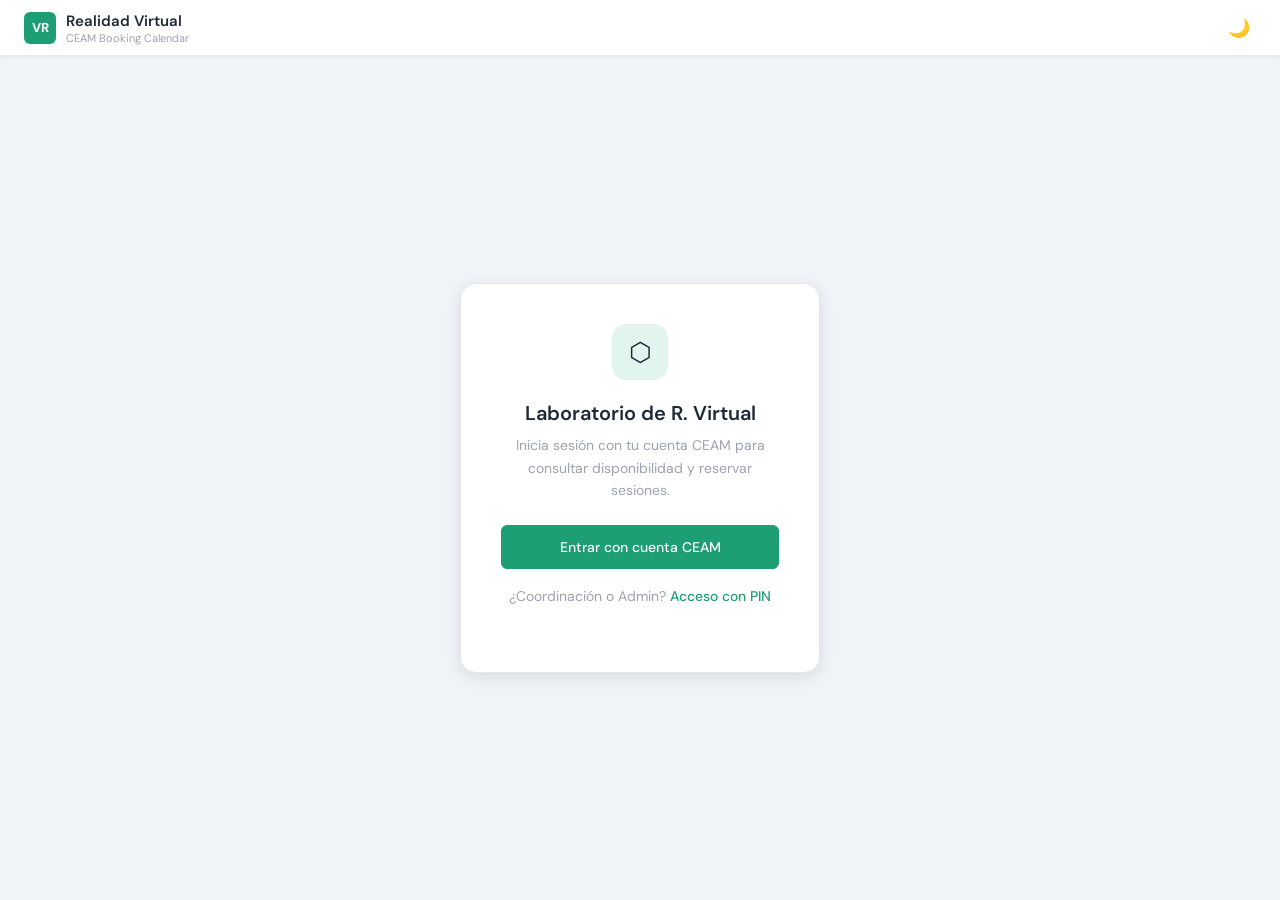
==== index.html @ 09ae4244 "Replace MSAL script source with local file" ====
<!DOCTYPE html>
<html lang="es">
<head>
<meta charset="UTF-8"/>
<meta name="viewport" content="width=device-width,initial-scale=1.0"/>
<title>R. Virtual · CUAM</title>
<link rel="manifest" href="manifest.json"/>
<meta name="theme-color" content="#1D9E75"/>
<meta name="apple-mobile-web-app-capable" content="yes"/>
<link href="https://fonts.googleapis.com/css2?family=DM+Sans:wght@400;500;600&family=DM+Mono:wght@500&display=swap" rel="stylesheet"/>
<link rel="stylesheet" href="style.css"/>
<script>if(localStorage.getItem('vr-dark-mode')==='true')document.documentElement.setAttribute('data-theme','dark');</script>
</head>
<body>

<div class="topbar">
  <div class="brand">
    <div class="brand-icon">VR</div>
    <div>
      <div class="brand-title">Realidad Virtual</div>
      <div class="brand-sub">CEAM Booking Calendar</div>
    </div>
  </div>
  <div class="topbar-right">
    <button class="btn-theme" id="theme-toggle" title="Cambiar tema">🌙</button>
    <span class="badge-admin hidden" id="admin-badge">Admin</span>
    <button class="btn btn-sm hidden" id="exit-admin-btn">Salir</button>
    <button class="btn btn-sm hidden" id="admin-btn">Admin</button>
  </div>
</div>

<div id="auth-screen">
  <div class="auth-card">
    <div class="auth-icon">⬡</div>
    <h2>Laboratorio de R. Virtual</h2>
    <p>Inicia sesión con tu cuenta CEAM para consultar disponibilidad y reservar sesiones.</p>
    <button class="btn btn-primary" id="btn-msal-login" style="width:100%;padding:12px;font-size:14px">
      Entrar con cuenta CEAM
    </button>
    <div id="auth-error" class="hidden" style="margin-top:12px;font-size:13px;color:var(--red);text-align:center"></div>
    <p class="auth-note">
      ¿Coordinación o Admin?
      <a href="#" id="btn-show-pin" style="color:var(--green);text-decoration:none;font-weight:500">Acceso con PIN</a>
    </p>
  </div>
</div>

<div id="pin-screen" class="hidden">
  <div class="pin-card">
    <h2>Acceso al sistema</h2>
    <p>Ingresa tu PIN de 4 dígitos</p>
    <div class="pin-dots" id="pin-dots">
      <div class="pin-dot" id="d0"></div><div class="pin-dot" id="d1"></div>
      <div class="pin-dot" id="d2"></div><div class="pin-dot" id="d3"></div>
    </div>
    <div class="pin-keypad">
      <button class="pin-key" data-pin="1">1</button>
      <button class="pin-key" data-pin="2">2</button>
      <button class="pin-key" data-pin="3">3</button>
      <button class="pin-key" data-pin="4">4</button>
      <button class="pin-key" data-pin="5">5</button>
      <button class="pin-key" data-pin="6">6</button>
      <button class="pin-key" data-pin="7">7</button>
      <button class="pin-key" data-pin="8">8</button>
      <button class="pin-key" data-pin="9">9</button>
      <button class="pin-key empty"></button>
      <button class="pin-key" data-pin="0">0</button>
      <button class="pin-key del" data-pin="del">⌫</button>
    </div>
    <div class="pin-error" id="pin-error"></div>
    <button id="btn-cancel-pin" style="margin-top:16px;font-size:12px;color:var(--gray-400);background:none;border:none;cursor:pointer;text-decoration:underline;font-family:'DM Sans',sans-serif">Cancelar</button>
  </div>
</div>

<div id="main-app" class="hidden">
  <div class="container">
    <div id="status-bar" class="hidden"></div>
    <div class="view-tabs hidden" id="view-tabs">
      <button class="tab active" id="tab-grid">Vista semanal</button>
      <button class="tab" id="tab-list">Todas las reservas</button>
      <button class="tab" id="tab-stats">📊 Estadísticas</button>
      <button class="tab" id="tab-export" style="margin-left:auto;background:var(--green);color:white;border-color:var(--green)">⬇ Exportar Excel</button>
    </div>
    <div id="view-grid">
      <div class="card" style="padding:16px 20px">
        <div class="week-nav">
          <button class="btn btn-sm" id="btn-prev-week">← Anterior</button>
          <button id="btn-today" class="btn-today">Hoy</button>
          <span class="week-label" id="week-label"></span>
          <button class="btn btn-sm" id="btn-next-week">Siguiente →</button>
        </div>
        <div class="grid-wrap"><div class="grid" id="grid"></div></div>
        <div class="legend">
          <div class="leg-item"><div class="leg-dot leg-dot-free"></div>Disponible</div>
          <div class="leg-item"><div class="leg-dot leg-dot-booked"></div>Reservado</div>
          <div class="leg-item"><div class="leg-dot leg-dot-teaching"></div>No disponible</div>
          <div class="leg-item"><div class="leg-dot" style="background:var(--gray-100)"></div>Periodo pasado</div>
        </div>
        <p class="admin-hint hidden" id="admin-hint">Clic en slot libre para reservar · Coordinación y Admin: clic en reservado para cancelar · Admin: clic derecho en libre para bloquear</p>
      </div>
    </div>
    <div id="view-list" class="hidden">
      <div class="card" id="list-card"></div>
    </div>
    <div id="view-stats" class="hidden">
      <div class="stats-grid" id="stats-grid"></div>
    </div>
  </div>
</div>

<div class="modal-bg hidden" id="modal">
  <div class="modal">
    <h2 id="modal-title">Reservar slot</h2>
    <div class="modal-sub" id="modal-sub"></div>
    <div class="form-row">
      <div class="form-group">
        <label>Profesor <span class="req">*</span></label>
        <select id="f-profesor">
          <option value="">Seleccionar profesor…</option>
        </select>
      </div>
      <div class="form-group" id="f-grupo-row">
        <label>Grupo <span class="req">*</span></label>
        <select id="f-grupo" disabled>
          <option value="">Seleccionar grupo…</option>
        </select>
      </div>
    </div>
    <div class="form-group">
      <label>Materia <span class="req">*</span></label>
      <select id="f-materia" disabled>
        <option value="">Seleccionar materia…</option>
      </select>
    </div>
    <div class="form-row hidden" id="admin-session-row">
      <div class="form-group">
        <label>Tipo de sesión Admin <span class="req">*</span></label>
        <select id="f-admin-type">
          <option value="Mantenimiento">Mantenimiento</option>
          <option value="Planeación">Planeación</option>
          <option value="Otro">Otro</option>
        </select>
      </div>
      <div class="form-group hidden" id="admin-guest-row">
        <label>Profesor invitado <span class="req">*</span></label>
        <select id="f-admin-guest">
          <option value="">Seleccionar profesor…</option>
        </select>
      </div>
    </div>
    <div class="form-group">
      <label>Actividad <span class="req">*</span></label>
      <textarea id="f-actividad" placeholder="Describe la actividad en el laboratorio..."></textarea>
    </div>
    <div class="form-group">
      <label>Aprendizaje esperado / producto <span class="req">*</span></label>
      <textarea id="f-aprendizaje" placeholder="¿Qué esperan aprender o producir?"></textarea>
    </div>
    <div class="form-group">
      <label>Observaciones</label>
      <textarea id="f-observaciones" placeholder="Notas adicionales (opcional)..." style="min-height:48px"></textarea>
    </div>
    <div class="modal-actions">
      <button class="btn" id="btn-close-modal" style="flex:1">Cancelar</button>
      <button class="btn btn-primary" style="flex:1" id="confirm-btn">Confirmar reserva</button>
    </div>
  </div>
</div>

<div class="modal-bg hidden" id="confirm-modal">
  <div class="confirm-modal">
    <h2 id="confirm-title"></h2>
    <div class="modal-sub" id="confirm-message"></div>
    <div class="modal-actions">
      <button class="btn" style="flex:1" id="confirm-cancel-btn">Cancelar</button>
      <button class="btn" style="flex:1" id="confirm-action-btn"></button>
    </div>
  </div>
</div>

<div id="cancel-modal" class="modal-bg hidden">
  <div class="modal" style="width:380px">
    <h2 id="cancel-modal-title">¿Cancelar reserva?</h2>
    <p class="modal-sub" id="cancel-modal-info"></p>
    <div class="form-group">
      <label>Motivo de cancelación <span class="req">*</span></label>
      <textarea id="cancel-reason" placeholder="Escribe el motivo de la cancelación…" rows="3"></textarea>
    </div>
    <div class="modal-actions">
      <button class="btn" style="flex:1" id="btn-close-cancel-modal">Volver</button>
      <button class="btn btn-danger" style="flex:1" id="cancel-confirm-btn">Cancelar reserva</button>
    </div>
  </div>
</div>

<div class="toast" id="toast"></div>

<script>
  if (window.location.hash.includes('code=') || window.location.search.includes('code=')) {
    history.replaceState(null, '', window.location.pathname);
  }
</script>
<script src="/msal-browser.min.js"></script>
<script type="module" src="app.js"></script>
<script>if('serviceWorker' in navigator){navigator.serviceWorker.register('sw.js').catch(()=>{});}</script>
</body>
</html>
---- style.css ----
:root{
  --green:#1D9E75;--green-light:#E1F5EE;--green-mid:#5DCAA5;--green-dark:#0F6E56;
  --purple-light:#EEF2FF;--purple-mid:#AFA9EC;--purple-text:#534AB7;
  --gray-50:#F9FAFB;--gray-100:#F3F4F6;--gray-200:#E5E7EB;
  --gray-400:#9CA3AF;--gray-600:#4B5563;--gray-800:#1F2937;
  --danger:#DC2626;--radius:10px;--radius-sm:6px;
  --shadow:0 1px 3px rgba(0,0,0,0.08);--shadow-md:0 4px 16px rgba(0,0,0,0.10);
}
*{box-sizing:border-box;margin:0;padding:0}
body{font-family:'DM Sans',sans-serif;background:#F0F4F8;color:var(--gray-800);min-height:100vh;font-size:15px}
.topbar{background:white;border-bottom:1px solid var(--gray-200);padding:0 24px;height:56px;display:flex;align-items:center;justify-content:space-between;position:sticky;top:0;z-index:100;box-shadow:var(--shadow)}
.brand{display:flex;align-items:center;gap:10px}
.brand-icon{width:32px;height:32px;background:var(--green);border-radius:var(--radius-sm);display:flex;align-items:center;justify-content:center;color:white;font-size:13px;font-weight:700;letter-spacing:-0.5px}
.brand-title{font-size:15px;font-weight:600}
.brand-sub{font-size:11px;color:var(--gray-400)}
.topbar-right{display:flex;align-items:center;gap:8px}
.badge-admin{font-size:11px;font-weight:600;background:var(--green-light);color:#fff;padding:3px 10px;border-radius:20px}
.btn{padding:7px 14px;border-radius:var(--radius-sm);border:1px solid var(--gray-200);background:white;font-size:14px;font-weight:500;color:var(--gray-600);cursor:pointer;font-family:'DM Sans',sans-serif;transition:all 0.15s}
.btn:hover{background:var(--gray-50);border-color:var(--gray-400)}
.btn-primary{background:var(--green);color:white;border-color:var(--green)}
.btn-primary:hover{background:var(--green-dark);border-color:var(--green-dark)}
.btn-sm{padding:5px 11px;font-size:12px}
.btn:disabled{opacity:0.5;cursor:not-allowed}
.btn-theme{background:none;border:none;cursor:pointer;font-size:18px;padding:4px 6px;border-radius:var(--radius-sm);line-height:1;transition:background 0.15s;font-family:'DM Sans',sans-serif}
.btn-theme:hover{background:var(--gray-100)}
.container{max-width:980px;margin:0 auto;padding:24px 20px}
.card{background:white;border-radius:var(--radius);border:1px solid var(--gray-200);box-shadow:var(--shadow);padding:20px 24px;margin-bottom:16px}
#auth-screen{min-height:calc(100vh - 56px);display:flex;align-items:center;justify-content:center}
.auth-card{background:white;border-radius:16px;border:1px solid var(--gray-200);box-shadow:var(--shadow-md);padding:40px;width:360px;text-align:center}
.auth-icon{width:56px;height:56px;background:var(--green-light);border-radius:14px;display:flex;align-items:center;justify-content:center;margin:0 auto 20px;font-size:26px}
.auth-card h2{font-size:20px;font-weight:600;margin-bottom:8px}
.auth-card p{font-size:14px;color:var(--gray-400);margin-bottom:24px;line-height:1.6}
.auth-note{font-size:12px;color:var(--gray-400);margin-top:16px;line-height:1.5}
#pin-screen{min-height:calc(100vh - 56px);display:flex;align-items:center;justify-content:center}
.pin-card{background:white;border-radius:16px;border:1px solid var(--gray-200);box-shadow:var(--shadow-md);padding:36px 32px;width:300px;text-align:center}
.pin-card h2{font-size:18px;font-weight:600;margin-bottom:6px}
.pin-card p{font-size:13px;color:var(--gray-400);margin-bottom:24px}
.pin-dots{display:flex;gap:14px;justify-content:center;margin-bottom:28px}
.pin-dot{width:14px;height:14px;border-radius:50%;border:2px solid var(--gray-200);background:white;transition:all 0.15s}
.pin-dot.filled{background:var(--green);border-color:var(--green)}
.pin-dot.error{background:var(--danger);border-color:var(--danger)}
.pin-keypad{display:grid;grid-template-columns:repeat(3,1fr);gap:8px}
.pin-key{height:50px;border-radius:var(--radius-sm);border:1px solid var(--gray-200);background:white;font-size:18px;font-weight:500;cursor:pointer;font-family:'DM Mono',monospace;color:var(--gray-800);transition:all 0.1s}
.pin-key:hover{background:var(--gray-50)}
.pin-key:active{transform:scale(0.96)}
.pin-key.del{font-size:14px;font-family:'DM Sans',sans-serif;color:var(--gray-400)}
.pin-key.empty{visibility:hidden}
.pin-error{font-size:12px;color:var(--danger);margin-top:14px;height:16px}
@keyframes shake{0%,100%{transform:translateX(0)}20%{transform:translateX(-8px)}40%{transform:translateX(8px)}60%{transform:translateX(-5px)}80%{transform:translateX(5px)}}
.shake{animation:shake 0.4s ease}
.status-bar{padding:9px 14px;border-radius:var(--radius-sm);font-size:13px;font-weight:500;display:flex;align-items:center;gap:8px;margin-bottom:14px}
.status-ok{background:var(--green-light);border:1px solid #9FE1CB;color:var(--green-dark)}
.status-err{background:#FEE2E2;border:1px solid #FCA5A5;color:#991B1B}
.week-nav{display:flex;align-items:center;gap:12px;margin-bottom:16px}
.week-label{flex:1;text-align:center;font-size:16px;font-weight:600}
.btn-today{background:var(--green);color:white;border:none;border-radius:var(--radius-sm);padding:6px 16px;font-size:12px;font-weight:600;cursor:pointer;font-family:'DM Sans',sans-serif;transition:all 0.15s;white-space:nowrap}
.btn-today:hover{background:var(--green-dark)}
.btn-today:active{transform:scale(0.97)}
.btn-today.at-today{background:var(--gray-200);color:var(--gray-400);cursor:default}
.btn-today.at-today:hover{background:var(--gray-200)}
.grid-wrap{overflow-x:auto}
.grid{display:grid;grid-template-columns:70px repeat(5,minmax(0,1fr));gap:3px;min-width:520px}
.col-head{font-size:14px;font-weight:600;text-align:center;padding:6px 4px 10px;color:var(--gray-400)}
.col-head.today{color:var(--green)}
.col-head.holiday{color:var(--danger)}
.col-date{font-size:11px;font-weight:400;margin-top:2px}
.p-label{font-size:12px;color:var(--gray-400);display:flex;flex-direction:column;align-items:flex-end;justify-content:center;padding-right:8px;height:52px;line-height:1.4}
.p-label .ptime{font-size:10px;opacity:0.7}
.r-label{height:18px;display:flex;align-items:center;justify-content:flex-end;padding-right:8px;font-size:9px;color:var(--gray-400);opacity:0.5}
.slot{height:52px;border-radius:var(--radius-sm);border:1px solid var(--gray-200);display:flex;flex-direction:column;align-items:center;justify-content:center;overflow:hidden;transition:all 0.12s}
.slot-recess{height:18px;border:none;background:transparent}
.slot-free{background:white}
.slot-free.admin{cursor:pointer}
.slot-free.admin:hover{background:var(--green-light);border-color:var(--green)}
.slot-booked{background:#C8F0DE;border-color:#5DCAA5}
.slot-booked.admin{cursor:pointer}
.slot-booked.admin:hover{border-color:var(--green)}
.slot-teaching{background:#DDD6FE;border-color:#8B7FD4;cursor:not-allowed}
.slot-blocked{background:var(--gray-100);border-color:var(--gray-200)}
.slot-blocked.admin{cursor:pointer}
.slot-blocked.admin:hover{background:var(--gray-200)}
.slot-holiday{background:var(--gray-100);opacity:0.4;cursor:not-allowed}
.slot-past{background:repeating-linear-gradient(135deg,#E5E7EB,#E5E7EB 4px,#D1D5DB 4px,#D1D5DB 5px);opacity:0.5;cursor:not-allowed}
.slot-loading{background:var(--gray-50);border-style:dashed}
.s-text{font-size:12px;font-weight:700;text-align:center;padding:0 3px;line-height:1.25;overflow:hidden;white-space:nowrap;text-overflow:ellipsis;max-width:100%}
.s-sub{font-size:10px;font-weight:400;text-align:center;padding:0 3px;line-height:1.2;overflow:hidden;white-space:nowrap;text-overflow:ellipsis;max-width:100%;margin-top:1px}
.slot-booked .s-text{color:var(--green-dark)}
.slot-booked .s-sub{color:var(--green-mid)}
.slot-teaching .s-text{color:var(--purple-text)}
.slot-blocked .s-text{color:var(--gray-400)}
.legend{display:flex;gap:14px;flex-wrap:wrap;margin-top:14px}
.leg-item{display:flex;align-items:center;gap:5px;font-size:12px;color:var(--gray-400)}
.leg-dot{width:10px;height:10px;border-radius:3px;border:1px solid var(--gray-200)}
.leg-dot-free{background:white}
.leg-dot-booked{background:#C8F0DE;border-color:#5DCAA5}
.leg-dot-teaching{background:#DDD6FE;border-color:#8B7FD4}
.admin-hint{font-size:12px;color:var(--gray-400);margin-top:10px;font-style:italic}
.view-tabs{display:flex;gap:6px;margin-bottom:14px}
.tab{padding:6px 14px;border-radius:var(--radius-sm);border:1px solid var(--gray-200);background:white;font-size:12px;font-weight:500;color:var(--gray-400);cursor:pointer;font-family:'DM Sans',sans-serif;transition:all 0.12s}
.tab.active{background:var(--gray-800);color:white;border-color:var(--gray-800)}
.modal-bg{position:fixed;inset:0;background:rgba(0,0,0,0.38);display:flex;align-items:center;justify-content:center;z-index:200;padding:16px}
.modal{background:white;border-radius:14px;box-shadow:var(--shadow-md);padding:24px;width:420px;max-width:100%;max-height:90vh;overflow-y:auto}
.modal h2{font-size:18px;font-weight:600;margin-bottom:4px}
.modal-sub{font-size:12px;color:var(--gray-400);margin-bottom:18px}
.form-row{display:grid;grid-template-columns:1fr 1fr;gap:12px}
.form-group{margin-bottom:12px}
.form-group label{font-size:13px;color:var(--gray-600);display:block;margin-bottom:4px;font-weight:500}
.form-group input,.form-group textarea{width:100%;border:1px solid var(--gray-200);border-radius:var(--radius-sm);padding:8px 10px;font-size:14px;color:var(--gray-800);font-family:'DM Sans',sans-serif;transition:border-color 0.15s;resize:vertical}
.form-group textarea{min-height:64px}
.form-group input:focus,.form-group textarea:focus{outline:none;border-color:var(--green)}
.form-group select{width:100%;border:1px solid var(--gray-200);border-radius:var(--radius-sm);padding:8px 10px;font-size:14px;color:var(--gray-800);font-family:'DM Sans',sans-serif;transition:border-color 0.15s;background:white;appearance:auto;cursor:pointer}
.form-group select:focus{outline:none;border-color:var(--green)}
.form-group select:disabled{background:var(--gray-50);color:var(--gray-400);cursor:not-allowed}
.req{color:var(--danger)}
.modal-actions{display:flex;gap:8px;margin-top:16px}
.booking-row{background:white;border:1px solid var(--gray-200);border-radius:var(--radius-sm);padding:12px 16px;display:flex;align-items:flex-start;justify-content:space-between;gap:12px;margin-bottom:8px}
.b-main{font-size:14px;font-weight:600;color:var(--gray-800)}
.b-meta{font-size:12px;color:var(--gray-400);margin-top:3px;line-height:1.5}
.b-badge{font-size:10px;font-weight:600;background:var(--green-light);color:var(--green-dark);padding:2px 8px;border-radius:20px;white-space:nowrap}
.b-actions{display:flex;align-items:center;gap:6px;flex-shrink:0;margin-top:2px}
.toast{position:fixed;bottom:24px;left:50%;transform:translateX(-50%);color:white;padding:10px 20px;border-radius:8px;font-size:13px;font-weight:500;box-shadow:var(--shadow-md);opacity:0;transition:opacity 0.25s;pointer-events:none;white-space:nowrap;z-index:300}
.toast.show{opacity:1}
.toast-ok{background:var(--green)}
.toast-err{background:var(--danger)}
.spinner{width:14px;height:14px;border:2px solid rgba(255,255,255,0.4);border-top-color:white;border-radius:50%;animation:spin 0.7s linear infinite;display:inline-block;vertical-align:middle}
@keyframes spin{to{transform:rotate(360deg)}}
.hidden{display:none!important}
[data-theme="dark"]{--green-light:#1a3a2e;--green-mid:#4db884;--green-dark:#5DCAA5;--purple-light:#2a2545;--purple-mid:#AFA9EC;--purple-text:#AFA9EC;--gray-50:#1A1D27;--gray-100:#252836;--gray-200:#2A2D37;--gray-600:#C9CDD5;--gray-800:#E5E7EB;--shadow:0 1px 3px rgba(0,0,0,0.3);--shadow-md:0 4px 16px rgba(0,0,0,0.4)}
[data-theme="dark"] body{background:#0F1117}
[data-theme="dark"] .topbar{background:#1A1D27;border-bottom-color:#2A2D37}
[data-theme="dark"] .card,[data-theme="dark"] .auth-card,[data-theme="dark"] .pin-card,[data-theme="dark"] .modal{background:#1A1D27}
[data-theme="dark"] .btn{background:#252836;color:var(--gray-600);border-color:var(--gray-200)}
[data-theme="dark"] .btn:hover{background:var(--gray-200);border-color:#4A4D57}
[data-theme="dark"] .slot-free{background:#252836}
[data-theme="dark"] .slot-booked{background:#1a3a2e;border-color:#2d6b50}
[data-theme="dark"] .slot-teaching{background:#2a2545;border-color:#5b4f8a}
[data-theme="dark"] .slot-past{background:repeating-linear-gradient(135deg,#181b24,#181b24 4px,#101318 4px,#101318 5px)}
[data-theme="dark"] .pin-dot{background:#252836;border-color:var(--gray-200)}
[data-theme="dark"] .pin-key{background:#252836;border-color:var(--gray-200);color:var(--gray-800)}
[data-theme="dark"] .pin-key:hover{background:var(--gray-200)}
[data-theme="dark"] .tab{background:#252836;border-color:var(--gray-200);color:var(--gray-400)}
[data-theme="dark"] .tab.active{background:var(--gray-800);color:#0F1117;border-color:var(--gray-800)}
[data-theme="dark"] .form-group input,[data-theme="dark"] .form-group textarea{background:#252836;border-color:var(--gray-200);color:var(--gray-800)}
[data-theme="dark"] .form-group select{background:#252836;border-color:var(--gray-200);color:var(--gray-800)}
[data-theme="dark"] .booking-row{background:#1A1D27;border-color:var(--gray-200)}
[data-theme="dark"] .status-ok{border-color:#2d6b50}
[data-theme="dark"] .status-err{background:#3a1a1a;border-color:#7a3a3a;color:#FCA5A5}
[data-theme="dark"] .btn-today.at-today{background:#252836;color:var(--gray-400)}
[data-theme="dark"] .btn-today.at-today:hover{background:#252836}
[data-theme="dark"] .leg-dot-free{background:#252836}
[data-theme="dark"] .leg-dot-booked{background:#1a3a2e;border-color:#2d6b50}
[data-theme="dark"] .leg-dot-teaching{background:#2a2545;border-color:#5b4f8a}
[data-theme="dark"] ::-webkit-scrollbar{width:8px;height:8px}
[data-theme="dark"] ::-webkit-scrollbar-track{background:#0F1117}
[data-theme="dark"] ::-webkit-scrollbar-thumb{background:var(--gray-200);border-radius:4px}
[data-theme="dark"] ::-webkit-scrollbar-thumb:hover{background:#4A4D57}
.stats-grid{display:grid;grid-template-columns:repeat(3,1fr);gap:16px;margin-bottom:16px}
.stat-card{background:white;border-radius:var(--radius);border:1px solid var(--gray-200);box-shadow:var(--shadow);padding:20px 24px}
.stat-card-wide{grid-column:span 2}
.stat-number{font-size:30px;font-weight:700;color:var(--gray-800);line-height:1.1;display:flex;align-items:center;gap:8px;flex-wrap:wrap;margin-bottom:6px}
.stat-label{font-size:12px;font-weight:500;color:var(--gray-400);text-transform:uppercase;letter-spacing:0.05em}
.stat-hint{font-size:11px;color:var(--gray-400);margin-top:6px}
.stat-delta{font-size:13px;font-weight:600;padding:2px 7px;border-radius:20px}
.stat-delta.positive{background:#D1FAE5;color:#065F46}
.stat-delta.negative{background:#FEE2E2;color:#991B1B}
.stat-bar-wrap{height:6px;background:var(--gray-100);border-radius:3px;margin-top:10px;overflow:hidden}
.stat-bar{height:100%;background:var(--green);border-radius:3px;transition:width 0.4s ease}
.stat-rank{display:flex;flex-direction:column;gap:6px}
.stat-rank-row{display:flex;align-items:center;gap:8px;font-size:13px}
.stat-rank-pos{color:var(--gray-400);font-weight:600;min-width:16px}
.stat-rank-name{flex:1;color:var(--gray-800);font-weight:500}
.stat-rank-count{color:var(--gray-400);font-size:12px}
@media(max-width:720px){.stats-grid{grid-template-columns:repeat(2,1fr)}.stat-card-wide{grid-column:span 2}}
@media(max-width:480px){.stats-grid{grid-template-columns:1fr}.stat-card-wide{grid-column:span 1}}
[data-theme="dark"] .stat-card{background:#1A1D27;border-color:var(--gray-200)}
[data-theme="dark"] .stat-delta.positive{background:#064e3b;color:#6ee7b7}
[data-theme="dark"] .stat-delta.negative{background:#450a0a;color:#fca5a5}
[data-theme="dark"] .stat-bar-wrap{background:var(--gray-100)}
[data-theme="dark"] .stat-rank-name{color:var(--gray-800)}
.confirm-modal{background:white;border-radius:14px;box-shadow:var(--shadow-md);padding:24px;width:380px;max-width:100%}
.confirm-modal h2{font-size:17px;font-weight:600;margin-bottom:4px}
.btn-danger{background:var(--danger);color:white;border-color:var(--danger)}
.btn-danger:hover{background:#b91c1c;border-color:#b91c1c}
[data-theme="dark"] .confirm-modal{background:#1A1D27}
[data-theme="dark"] .btn-danger:hover{background:#c91c1c;border-color:#c91c1c}
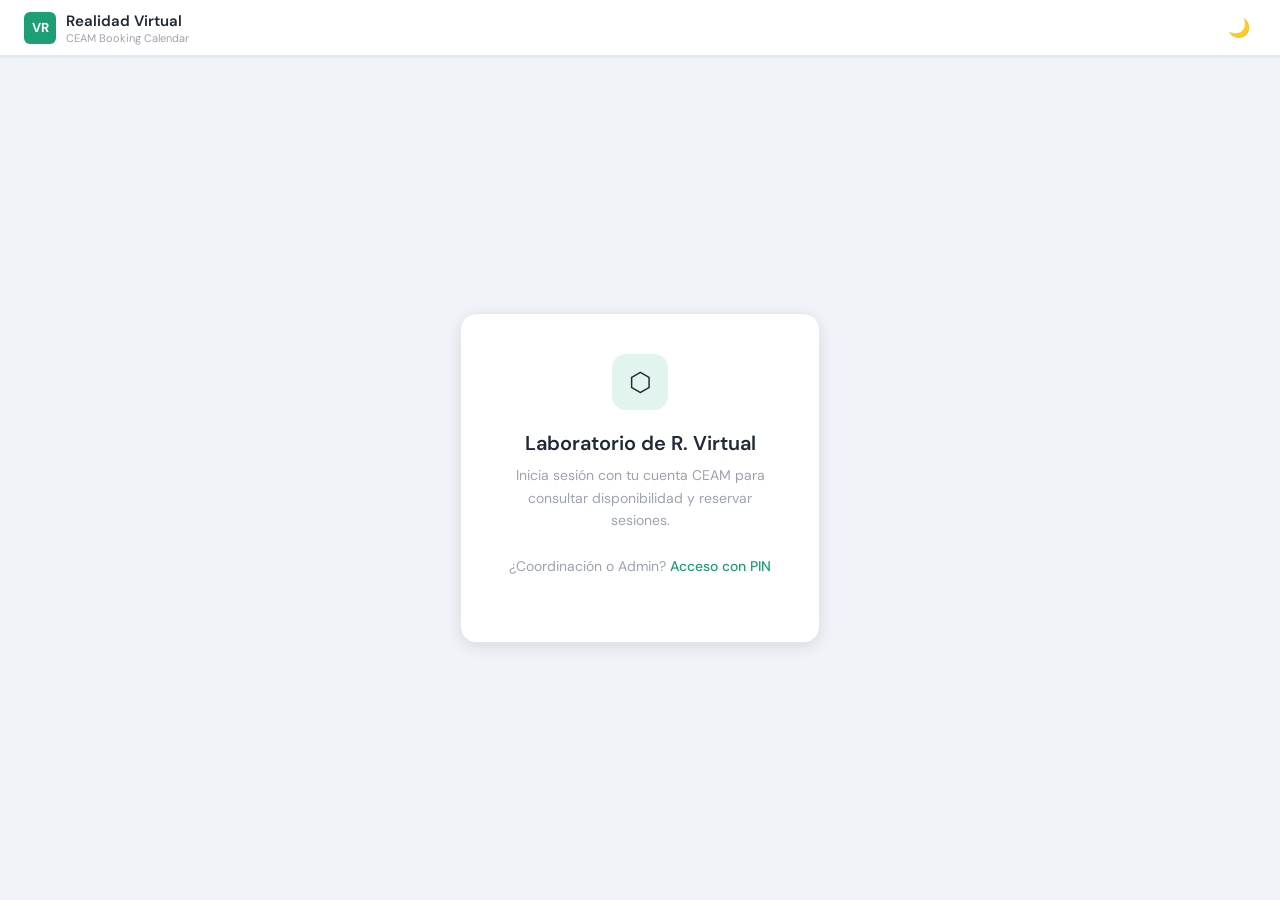
==== commit c45db512: "migrating to CF access" ====
--- a/index.html
+++ b/index.html
@@ -34,10 +34,6 @@
     <div class="auth-icon">⬡</div>
     <h2>Laboratorio de R. Virtual</h2>
     <p>Inicia sesión con tu cuenta CEAM para consultar disponibilidad y reservar sesiones.</p>
-    <button class="btn btn-primary" id="btn-msal-login" style="width:100%;padding:12px;font-size:14px">
-      Entrar con cuenta CEAM
-    </button>
-    <div id="auth-error" class="hidden" style="margin-top:12px;font-size:13px;color:var(--red);text-align:center"></div>
     <p class="auth-note">
       ¿Coordinación o Admin?
       <a href="#" id="btn-show-pin" style="color:var(--green);text-decoration:none;font-weight:500">Acceso con PIN</a>
@@ -195,12 +191,6 @@
 
 <div class="toast" id="toast"></div>
 
-<script>
-  if (window.location.hash.includes('code=') || window.location.search.includes('code=')) {
-    history.replaceState(null, '', window.location.pathname);
-  }
-</script>
-<script src="/msal-browser.min.js"></script>
 <script type="module" src="app.js"></script>
 <script>if('serviceWorker' in navigator){navigator.serviceWorker.register('sw.js').catch(()=>{});}</script>
 </body>
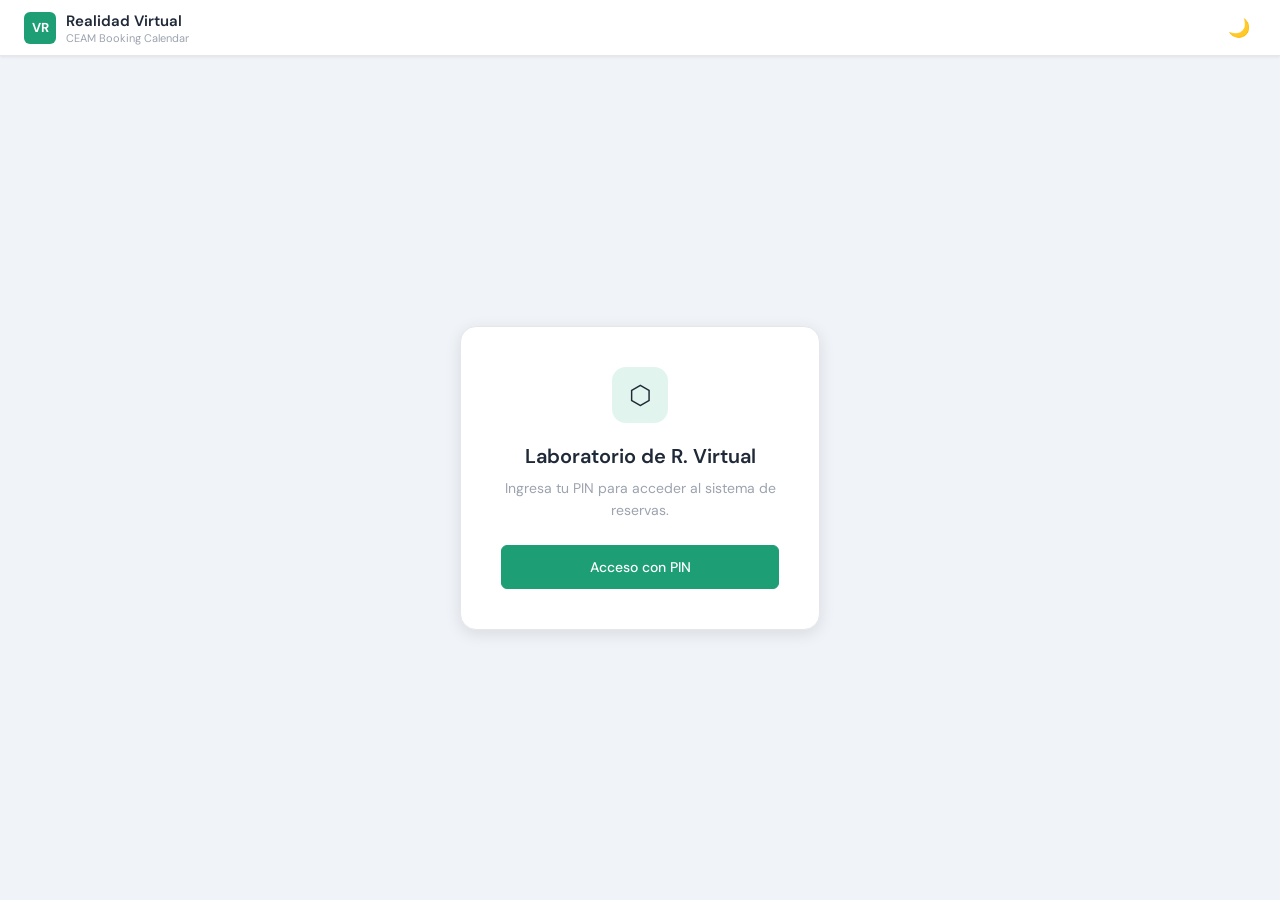
==== commit 1f149de2: "rolling back to pin security" ====
--- a/index.html
+++ b/index.html
@@ -33,11 +33,10 @@
   <div class="auth-card">
     <div class="auth-icon">⬡</div>
     <h2>Laboratorio de R. Virtual</h2>
-    <p>Inicia sesión con tu cuenta CEAM para consultar disponibilidad y reservar sesiones.</p>
-    <p class="auth-note">
-      ¿Coordinación o Admin?
-      <a href="#" id="btn-show-pin" style="color:var(--green);text-decoration:none;font-weight:500">Acceso con PIN</a>
-    </p>
+    <p>Ingresa tu PIN para acceder al sistema de reservas.</p>
+    <button class="btn btn-primary" id="btn-show-pin" style="width:100%;padding:12px;font-size:14px">
+      Acceso con PIN
+    </button>
   </div>
 </div>
 
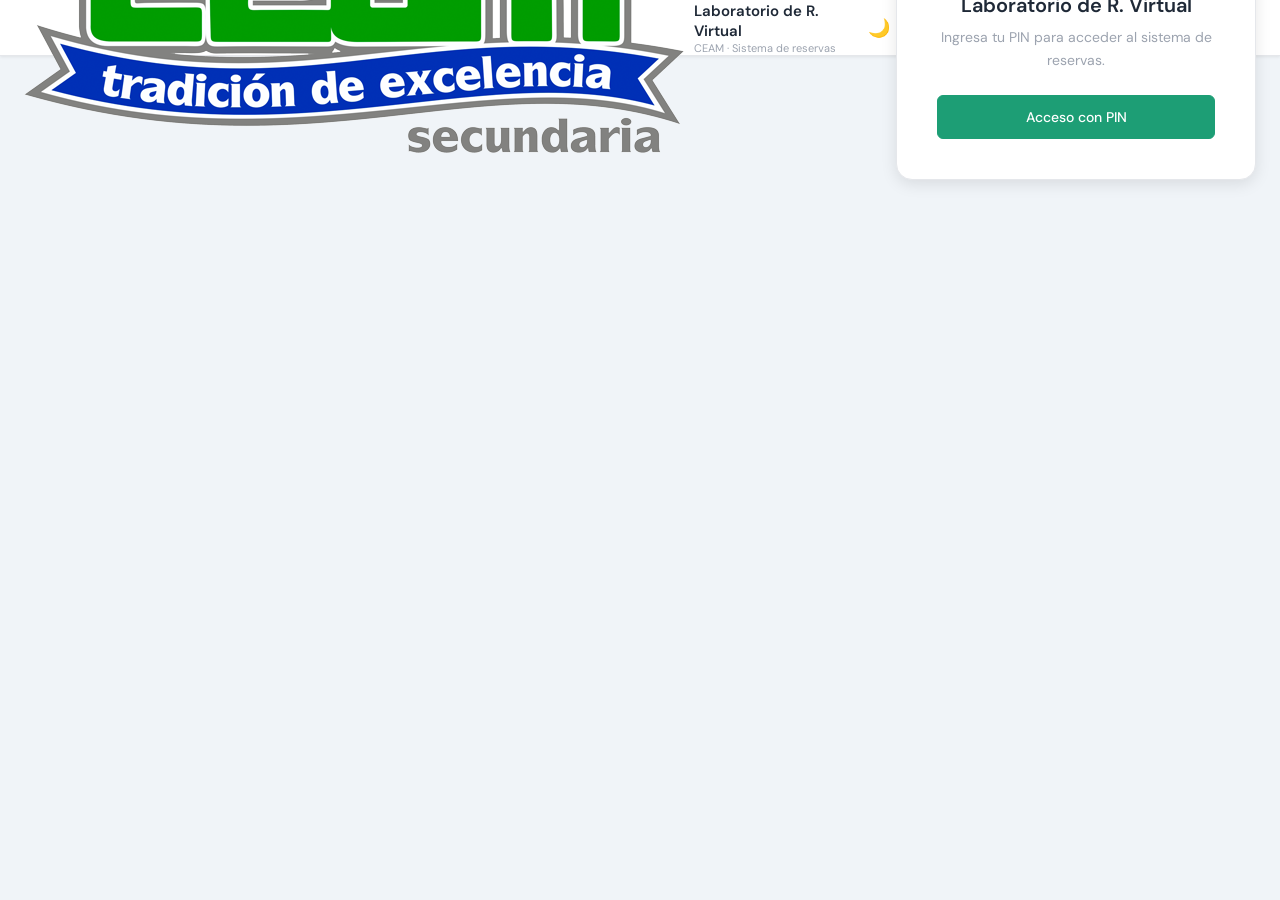
==== commit 28cd96d1: "Update brand section in index.html" ====
--- a/index.html
+++ b/index.html
@@ -15,12 +15,13 @@
 
 <div class="topbar">
   <div class="brand">
-    <div class="brand-icon">VR</div>
-    <div>
-      <div class="brand-title">Realidad Virtual</div>
-      <div class="brand-sub">CEAM Booking Calendar</div>
-    </div>
+    <div class="brand">
+  <img src="assets/ceam-logo.png" alt="CEAM" class="brand-logo" onerror="this.style.display='none'"/>
+  <div>
+    <div class="brand-title">Laboratorio de R. Virtual</div>
+    <div class="brand-sub">CEAM · Sistema de reservas</div>
   </div>
+</div>
   <div class="topbar-right">
     <button class="btn-theme" id="theme-toggle" title="Cambiar tema">🌙</button>
     <span class="badge-admin hidden" id="admin-badge">Admin</span>
@@ -74,7 +75,6 @@
       <button class="tab active" id="tab-grid">Vista semanal</button>
       <button class="tab" id="tab-list">Todas las reservas</button>
       <button class="tab" id="tab-stats">📊 Estadísticas</button>
-      <button class="tab" id="tab-export" style="margin-left:auto;background:var(--green);color:white;border-color:var(--green)">⬇ Exportar Excel</button>
     </div>
     <div id="view-grid">
       <div class="card" style="padding:16px 20px">
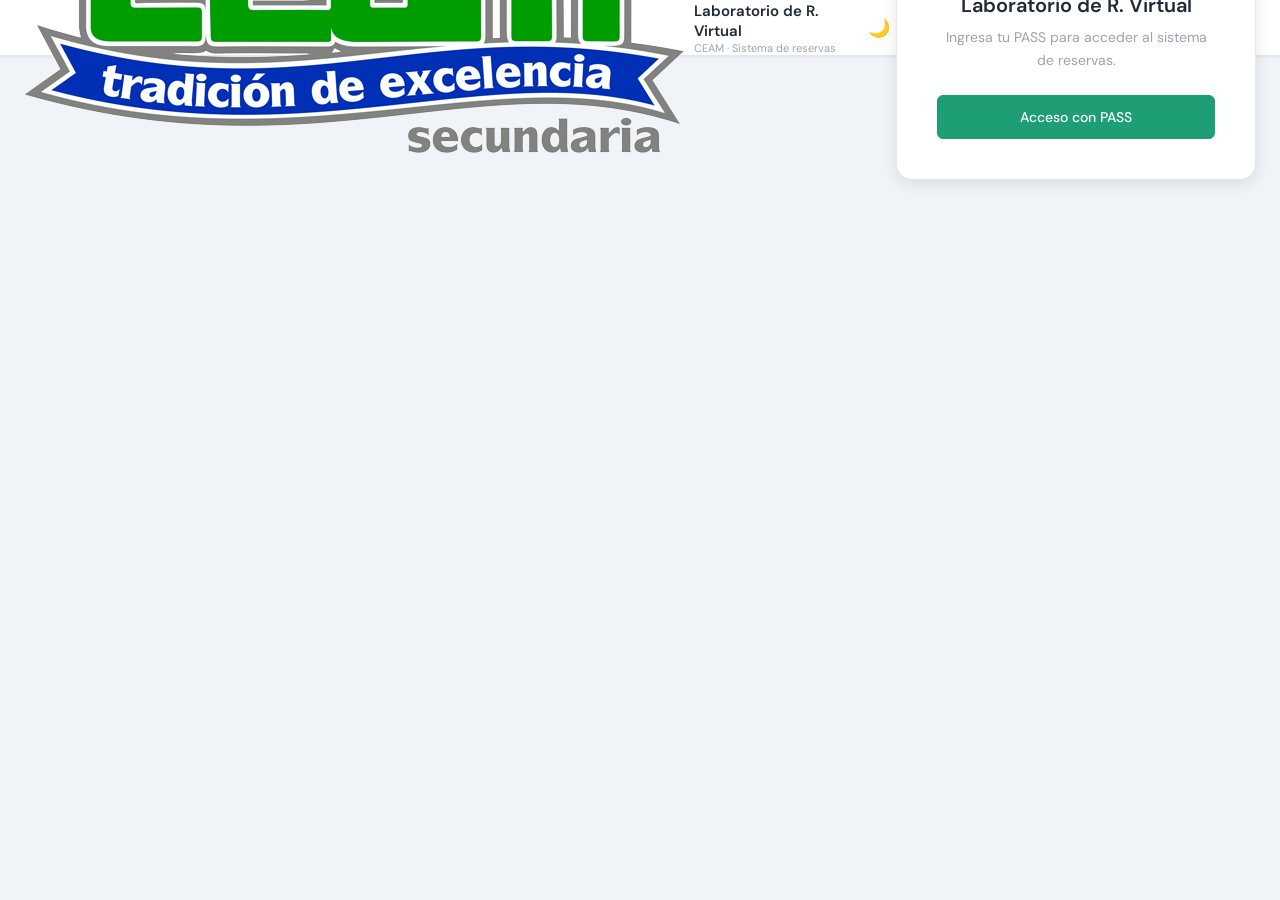
==== commit b98d65be: "Change PIN to password for access" ====
--- a/index.html
+++ b/index.html
@@ -34,9 +34,9 @@
   <div class="auth-card">
     <div class="auth-icon">⬡</div>
     <h2>Laboratorio de R. Virtual</h2>
-    <p>Ingresa tu PIN para acceder al sistema de reservas.</p>
+    <p>Ingresa tu PASS para acceder al sistema de reservas.</p>
     <button class="btn btn-primary" id="btn-show-pin" style="width:100%;padding:12px;font-size:14px">
-      Acceso con PIN
+      Acceso con PASS
     </button>
   </div>
 </div>
@@ -44,27 +44,22 @@
 <div id="pin-screen" class="hidden">
   <div class="pin-card">
     <h2>Acceso al sistema</h2>
-    <p>Ingresa tu PIN de 4 dígitos</p>
-    <div class="pin-dots" id="pin-dots">
-      <div class="pin-dot" id="d0"></div><div class="pin-dot" id="d1"></div>
-      <div class="pin-dot" id="d2"></div><div class="pin-dot" id="d3"></div>
-    </div>
-    <div class="pin-keypad">
-      <button class="pin-key" data-pin="1">1</button>
-      <button class="pin-key" data-pin="2">2</button>
-      <button class="pin-key" data-pin="3">3</button>
-      <button class="pin-key" data-pin="4">4</button>
-      <button class="pin-key" data-pin="5">5</button>
-      <button class="pin-key" data-pin="6">6</button>
-      <button class="pin-key" data-pin="7">7</button>
-      <button class="pin-key" data-pin="8">8</button>
-      <button class="pin-key" data-pin="9">9</button>
-      <button class="pin-key empty"></button>
-      <button class="pin-key" data-pin="0">0</button>
-      <button class="pin-key del" data-pin="del">⌫</button>
-    </div>
+    <p>Ingresa tu contraseña de acceso</p>
+    <input
+      type="password"
+      id="passphrase-input"
+      class="passphrase-input"
+      placeholder="Contraseña"
+      autocomplete="current-password"
+      maxlength="32"
+    />
+    <button class="btn btn-primary" id="passphrase-submit" style="width:100%;margin-top:12px">
+      Entrar
+    </button>
     <div class="pin-error" id="pin-error"></div>
-    <button id="btn-cancel-pin" style="margin-top:16px;font-size:12px;color:var(--gray-400);background:none;border:none;cursor:pointer;text-decoration:underline;font-family:'DM Sans',sans-serif">Cancelar</button>
+    <button id="btn-cancel-pin" style="margin-top:16px;font-size:12px;color:var(--gray-400);background:none;border:none;cursor:pointer;text-decoration:underline;font-family:'DM Sans',sans-serif">
+      Cancelar
+    </button>
   </div>
 </div>
 
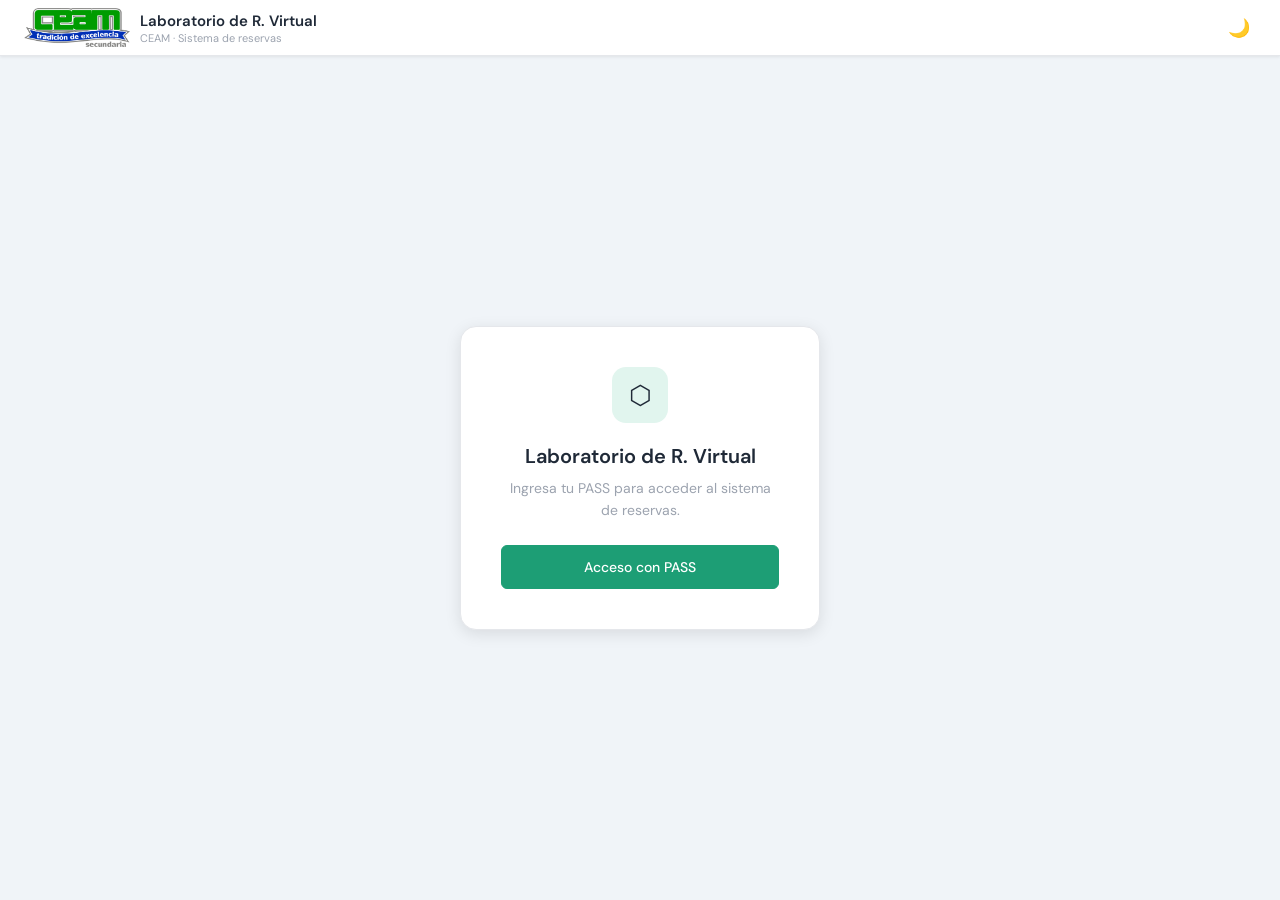
==== commit 3c5f5c3f: "Remove redundant brand div in index.html" ====
--- a/index.html
+++ b/index.html
@@ -15,8 +15,7 @@
 
 <div class="topbar">
   <div class="brand">
-    <div class="brand">
-  <img src="assets/ceam-logo.png" alt="CEAM" class="brand-logo" onerror="this.style.display='none'"/>
+  <img src="assets/ceam-logo.png" alt="CEAM" class="brand-logo"/>
   <div>
     <div class="brand-title">Laboratorio de R. Virtual</div>
     <div class="brand-sub">CEAM · Sistema de reservas</div>
--- a/style.css
+++ b/style.css
@@ -183,3 +183,27 @@
 .btn-danger:hover{background:#b91c1c;border-color:#b91c1c}
 [data-theme="dark"] .confirm-modal{background:#1A1D27}
 [data-theme="dark"] .btn-danger:hover{background:#c91c1c;border-color:#c91c1c}
+/* Brand logo */
+.brand-logo {
+  height: 40px;
+  width: auto;
+  object-fit: contain;
+}
+
+/* Passphrase input */
+.passphrase-input {
+  width: 100%;
+  padding: 12px 16px;
+  font-size: 16px;
+  font-family: 'DM Sans', sans-serif;
+  border: 1.5px solid var(--border);
+  border-radius: 10px;
+  background: var(--surface);
+  color: var(--text);
+  box-sizing: border-box;
+  outline: none;
+  transition: border-color 0.2s;
+}
+.passphrase-input:focus {
+  border-color: var(--green);
+}
